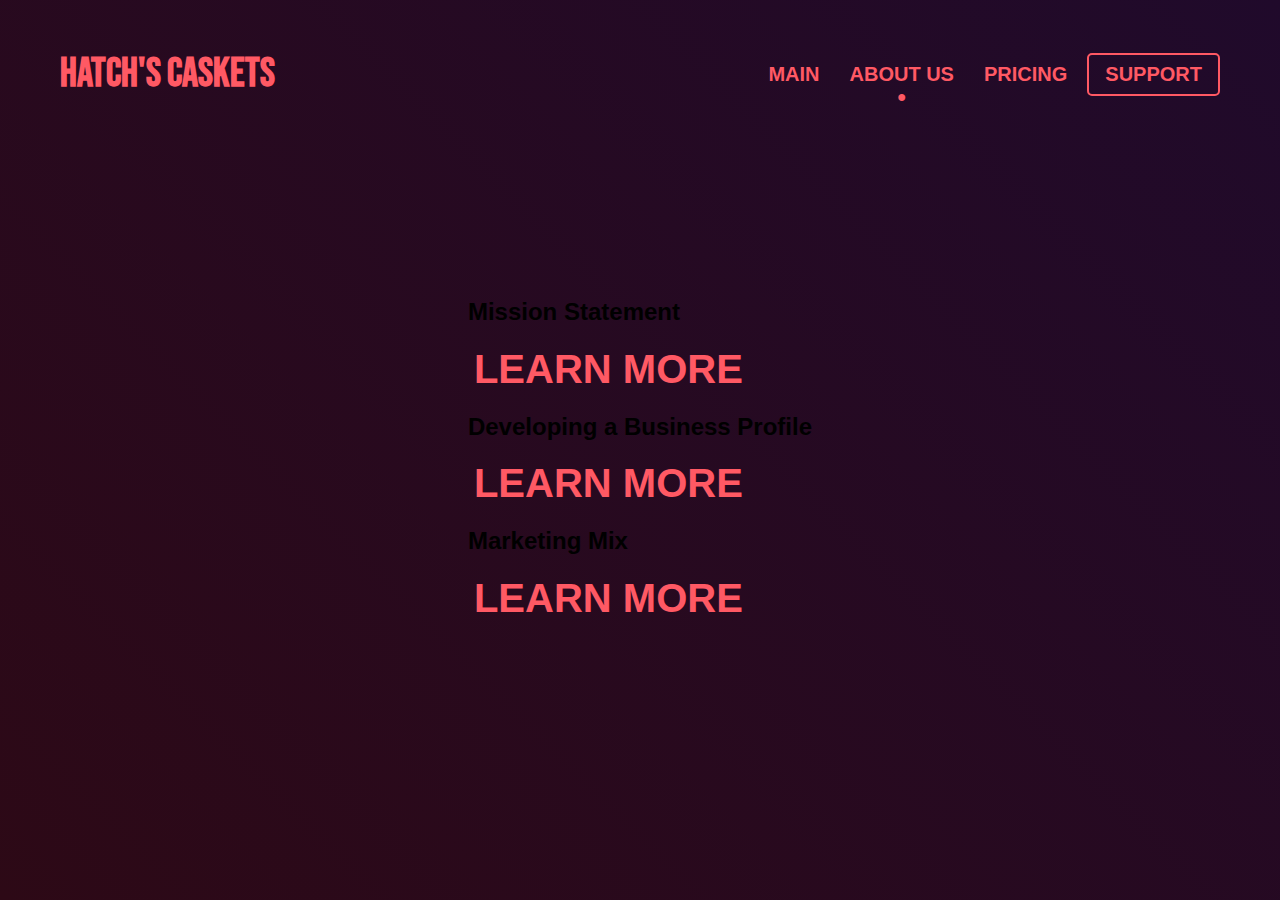
==== aboutus.html @ f58c47a7 "Update aboutus.html" ====
<!DOCTYPE html>
<html lang="en">
<head>
    <meta charset="UTF-8">
    <meta name="viewport" content="width=device-width, initial-scale=1.0">
    <title>About Us - Hatch's Caskets</title>
    <link href="https://fonts.googleapis.com/css2?family=Bebas+Neue&display=swap" rel="stylesheet">
    <link rel="stylesheet" href="CSS/styles.css">
</head>
<body>
    <header id="header">
        <h1>Hatch's Caskets</h1>
        <nav id="navMenu">
            <a href="index.html" class="navButton">Main</a>
            <a href="aboutus.html" class="navButton active">About Us</a>
            <a href="pricing.html" class="navButton">Pricing</a>
            <a href="support.html" class="navButton">Support</a>
        </nav>
    </header>
    
    <main>
        <div class="box-container">
            <div class="info-box">
                <h2>Mission Statement</h2>
                <button class="info-button">Learn More</button>
            </div>
            <div class="info-box">
                <h2>Developing a Business Profile</h2>
                <button class="info-button">Learn More</button>
            </div>
            <div class="info-box">
                <h2>Marketing Mix</h2>
                <button class="info-button">Learn More</button>
            </div>
        </div>
    </main>

    <script>
        // Active button set without opacity changes
        window.onload = function() {
            const currentLocation = window.location.pathname.split("/").pop();
            const navButtons = document.querySelectorAll('.navButton');
            navButtons.forEach(button => {
                if (button.getAttribute('href') === currentLocation) {
                    button.classList.add('active');
                }
            });
        };
    </script>
</body>
</html>
---- CSS/styles.css ----
/* Ensure body layout */
body {
    margin: 0;
    height: 100vh;
    display: flex;
    justify-content: center;
    align-items: center;
    background: linear-gradient(45deg, #2d0916, #200a2b);
    font-family: Arial, sans-serif;
}

/* Header styling */
header {
    display: flex;
    justify-content: space-between;
    align-items: center;
    width: 100%;
    max-width: 1200px;
    padding: 0 20px; /* Reduced padding to move the nav bar closer to the edge */
    box-sizing: border-box;
    opacity: 1; /* Ensure header is visible */
    transition: opacity 1s;
    position: absolute;
    top: 50px;
}

h1 {
    margin: 0;
    color: #ff5964;
    font-size: 2.5rem; /* Updated title size */
    font-family: 'Bebas Neue', sans-serif;
}

/* Navigation styles */
nav {
    display: flex;
    gap: 10px;
}

.navButton {
    font-size: 20px;
    color: #ff5964;
    font-weight: bold;
    background: none;
    border: none;
    cursor: pointer;
    text-transform: uppercase;
    position: relative;
    text-decoration: none;
    padding: 10px;
    transition: color 0.3s;
}

.navButton:hover {
    color: #ffcccb;
}

.navButton.active::after {
    content: '•';
    position: absolute;
    bottom: -15px; /* Lower the dot by 10px */
    left: 50%;
    transform: translateX(-50%);
    font-size: 24px;
    color: #ff5964;
}

/* For the "Support" button, drop the dot by another 10px */
.navButton.active:last-child::after {
    bottom: -30px; /* Additional 10px drop */
}

/* Specific style for the "Support" button */
.navButton:last-child {
    border: 2px solid #ff5964;
    border-radius: 5px;
    padding: 8px 16px;
    background: none;
}

/* Button styles */
button {
    font-size: 40px;
    color: #ff5964;
    font-weight: bold;
    background: none;
    border: none;
    cursor: pointer;
    transition: opacity 1s, transform 0.3s;
    outline: none;
    text-transform: uppercase;
}

button:hover {
    opacity: 0.8;
    transform: scale(1.1);
}

/* Centered horizontally (x-axis) */
.centered-x {
    display: flex;
    justify-content: center;
    margin: 20px 0; /* Add some margin for spacing */
}

.placeholder-image {
    max-width: 100%;
    height: auto;
    max-height: 500px; /* Limit image height if needed */
}

/* Image container styles */
.image-container {
    margin-top: 20px; /* Adjust as needed to position the image below the title */
    padding-left: 50px; /* Add padding to the left for equal distance */
}

/* Center content container with equal spacing */
.content-container {
    display: flex;
    justify-content: center; /* Center horizontally */
    align-items: center; /* Center vertically */
    width: 80%; /* Adjust as needed */
    max-width: 1200px; /* Limit maximum width */
    margin: 0 auto; /* Center the content container */
    opacity: 1; /* Ensure content is visible */
    transition: opacity 0.3s ease-in-out; /* Animation for content switching */
    padding: 20px; /* Add some padding if needed */
    box-sizing: border-box; /* Include padding and border in the element’s total width and height */
}


/* Image container styles */
.image-container {
    flex: 1; /* Allow flexible width */
    display: flex;
    justify-content: center; /* Center image horizontally */
    align-items: center; /* Center image vertically */
}

/* Dots styling */
.dots {
    position: fixed;
    bottom: 20px;
    left: 50%;
    transform: translateX(-50%);
    display: flex;
    gap: 10px;
}

.dot {
    width: 12px;
    height: 12px;
    background: #ff5964;
    border-radius: 50%;
    cursor: pointer;
    transition: background 0.3s, transform 0.3s;
}

.dot.active {
    background: #ffcccb;
    transform: scale(1.2);
}


.dot:hover {
    background: #ffcccb;
}

/* Ensure placeholder text and image are properly sized */
.placeholder-text {
    flex: 1; /* Allow flexible width */
    display: flex;
    flex-direction: column; /* Stack text vertically */
    justify-content: center; /* Center text vertically */
    align-items: flex-start; /* Align text to the left of its container */
    max-width: 60%; /* Adjust to prevent text from filling the whole width */
}

.placeholder-text h2 {
    color: #ffffff; /* White text */
    font-size: 2.5rem; /* Bigger text for the heading */
    text-align: left; /* Align text to the left */
    margin: 0; /* Remove default margin */
    padding-bottom: 10px; /* Space between heading and paragraph */
}

.placeholder-text p {
    color: #ffffff; /* White text color */
    font-size: 1.2rem; /* Adjust as needed */
    text-align: left; /* Align text to the left */
    margin: 0;
}

/* Rotating circle */
.rotating-circle {
    position: fixed;
    bottom: 20px;
    left: 20px;
    width: 100px;
    height: 100px;
    background-color: #ff5964;
    border-radius: 50%;
    display: flex;
    justify-content: center;
    align-items: center;
    color: #ffffff;
    font-size: 1.2rem;
    font-weight: bold;
    text-align: center;
    cursor: pointer;
    transition: transform 0.3s;
    animation: rotate 3s linear infinite; /* Add animation */
}

.rotating-circle:hover {
    transform: scale(1.1); /* Slightly enlarge on hover */
}

/* Rotation animation */
@keyframes rotate {
    0% {
        transform: rotate(0deg);
    }
    100% {
        transform: rotate(360deg);
    }
}
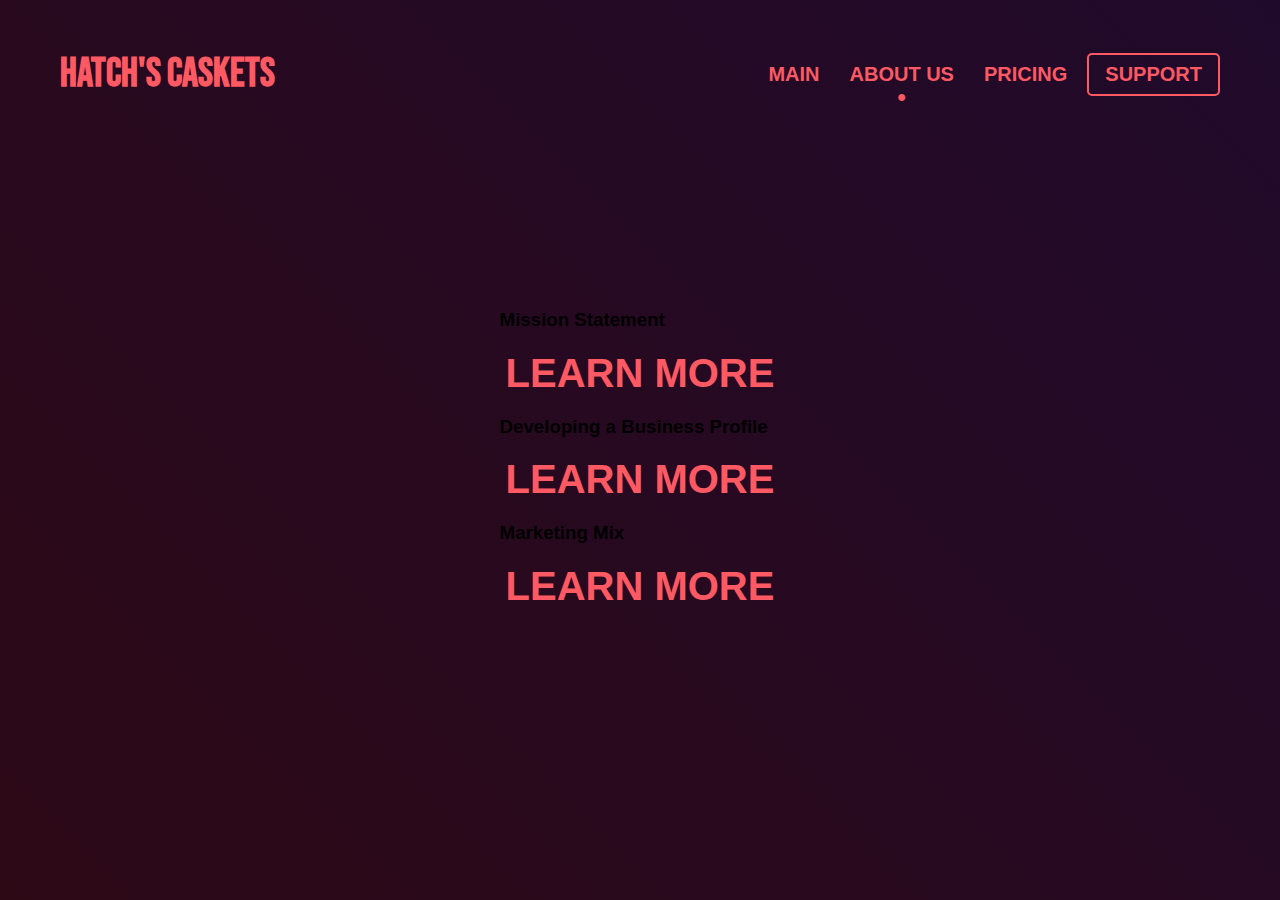
==== commit de5e3a4a: "Update aboutus.html" ====
--- a/aboutus.html
+++ b/aboutus.html
@@ -3,7 +3,7 @@
 <head>
     <meta charset="UTF-8">
     <meta name="viewport" content="width=device-width, initial-scale=1.0">
-    <title>About Us - Hatch's Caskets</title>
+    <title>Main - Hatch's Caskets</title>
     <link href="https://fonts.googleapis.com/css2?family=Bebas+Neue&display=swap" rel="stylesheet">
     <link rel="stylesheet" href="CSS/styles.css">
 </head>
@@ -19,18 +19,23 @@
     </header>
     
     <main>
-        <div class="box-container">
-            <div class="info-box">
-                <h2>Mission Statement</h2>
-                <button class="info-button">Learn More</button>
+        <div class="rectangles-container">
+            <!-- Rectangle 1 -->
+            <div class="rectangle">
+                <h3>Mission Statement</h3>
+                <button class="learn-more">Learn More</button>
             </div>
-            <div class="info-box">
-                <h2>Developing a Business Profile</h2>
-                <button class="info-button">Learn More</button>
+
+            <!-- Rectangle 2 -->
+            <div class="rectangle">
+                <h3>Developing a Business Profile</h3>
+                <button class="learn-more">Learn More</button>
             </div>
-            <div class="info-box">
-                <h2>Marketing Mix</h2>
-                <button class="info-button">Learn More</button>
+
+            <!-- Rectangle 3 -->
+            <div class="rectangle">
+                <h3>Marketing Mix</h3>
+                <button class="learn-more">Learn More</button>
             </div>
         </div>
     </main>
--- a/CSS/styles.css
+++ b/CSS/styles.css
@@ -226,3 +226,51 @@
         transform: rotate(360deg);
     }
 }
+
+/* Box container */
+.box-container {
+    display: flex;
+    flex-direction: column;
+    align-items: center;
+    gap: 20px; /* Space between boxes */
+    margin-top: 50px; /* Adjust margin from header */
+}
+
+/* Individual boxes */
+.info-box {
+    width: 300px; /* Box width */
+    height: 500px; /* Box height (taller than wide) */
+    background-color: #2d0916; /* Background color */
+    border: 2px solid #ff5964; /* Border styling */
+    display: flex;
+    flex-direction: column;
+    justify-content: space-between;
+    align-items: center;
+    padding: 20px;
+    box-shadow: 0 4px 10px rgba(0, 0, 0, 0.5); /* Optional shadow for depth */
+}
+
+/* Headings inside boxes */
+.info-box h2 {
+    color: #ffffff;
+    font-size: 1.8rem;
+    text-align: center;
+    margin: 0;
+}
+
+/* Button inside boxes */
+.info-button {
+    background-color: #ff5964;
+    color: #ffffff;
+    padding: 10px 20px;
+    font-weight: bold;
+    border: none;
+    border-radius: 5px;
+    cursor: pointer;
+    transition: background-color 0.3s ease;
+}
+
+.info-button:hover {
+    background-color: #ffcccb;
+}
+
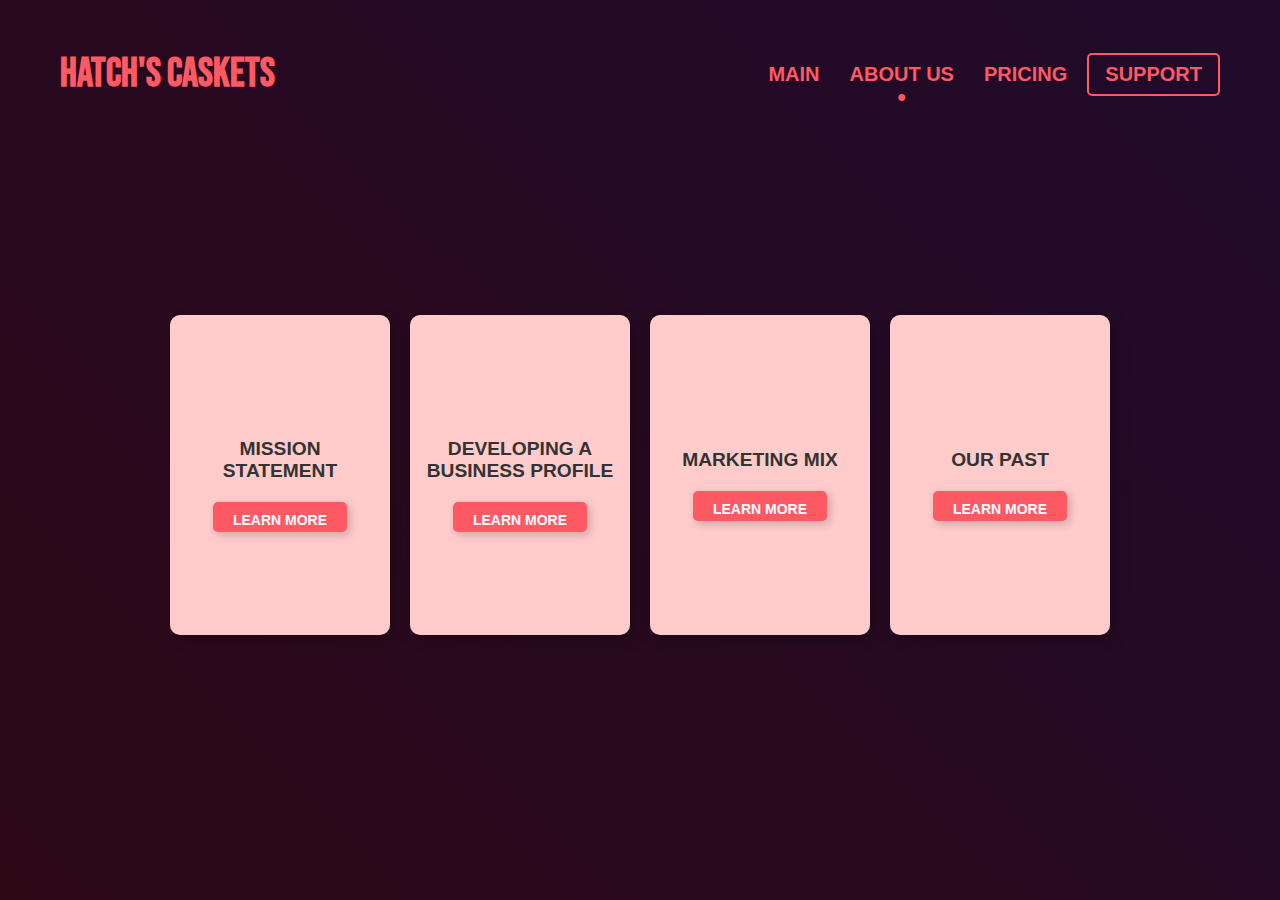
==== commit a3811705: "Update aboutus.html" ====
--- a/aboutus.html
+++ b/aboutus.html
@@ -20,25 +20,26 @@
     
     <main>
         <div class="rectangles-container">
-            <!-- Rectangle 1 -->
             <div class="rectangle">
                 <h3>Mission Statement</h3>
                 <button class="learn-more">Learn More</button>
             </div>
-
-            <!-- Rectangle 2 -->
             <div class="rectangle">
                 <h3>Developing a Business Profile</h3>
                 <button class="learn-more">Learn More</button>
             </div>
-
-            <!-- Rectangle 3 -->
             <div class="rectangle">
                 <h3>Marketing Mix</h3>
                 <button class="learn-more">Learn More</button>
             </div>
+            <!-- New "Our Past" rectangle -->
+            <div class="rectangle">
+                <h3>Our Past</h3>
+                <button class="learn-more">Learn More</button>
+            </div>
         </div>
     </main>
+
 
     <script>
         // Active button set without opacity changes
--- a/CSS/styles.css
+++ b/CSS/styles.css
@@ -227,50 +227,59 @@
     }
 }
 
-/* Box container */
-.box-container {
+/* Style for the rectangles with 3D and shadow effects */
+.rectangles-container {
+    display: flex;
+    justify-content: center; /* Center the rectangles horizontally */
+    gap: 20px; /* Space between rectangles */
+    margin-top: 50px; /* Space from the top */
+}
+
+.rectangle {
+    background-color: #ffcccb;
+    width: 200px;
+    height: 300px;
     display: flex;
     flex-direction: column;
-    align-items: center;
-    gap: 20px; /* Space between boxes */
-    margin-top: 50px; /* Adjust margin from header */
-}
-
-/* Individual boxes */
-.info-box {
-    width: 300px; /* Box width */
-    height: 500px; /* Box height (taller than wide) */
-    background-color: #2d0916; /* Background color */
-    border: 2px solid #ff5964; /* Border styling */
-    display: flex;
-    flex-direction: column;
-    justify-content: space-between;
-    align-items: center;
-    padding: 20px;
-    box-shadow: 0 4px 10px rgba(0, 0, 0, 0.5); /* Optional shadow for depth */
-}
-
-/* Headings inside boxes */
-.info-box h2 {
-    color: #ffffff;
-    font-size: 1.8rem;
+    justify-content: center;
+    align-items: center;
+    border-radius: 10px;
+    padding: 10px;
     text-align: center;
-    margin: 0;
-}
-
-/* Button inside boxes */
-.info-button {
+    box-shadow: 5px 5px 15px rgba(0, 0, 0, 0.2); /* 3D shadow effect */
+    transition: transform 0.3s ease, box-shadow 0.3s ease; /* Animation for hover effect */
+}
+
+.rectangle:hover {
+    transform: translateY(-10px); /* Lift up on hover for 3D effect */
+    box-shadow: 10px 10px 25px rgba(0, 0, 0, 0.3); /* More shadow on hover */
+}
+
+.rectangle h3 {
+    margin-bottom: 20px;
+    text-transform: uppercase; /* Text style */
+    font-size: 1.2rem;
+    color: #333;
+}
+
+/* Learn more button with 3D and shadow effects */
+.learn-more {
+    padding: 10px 20px;
     background-color: #ff5964;
-    color: #ffffff;
-    padding: 10px 20px;
-    font-weight: bold;
+    color: white;
     border: none;
     border-radius: 5px;
     cursor: pointer;
-    transition: background-color 0.3s ease;
-}
-
-.info-button:hover {
-    background-color: #ffcccb;
-}
-
+    font-size: 14px;
+    height: 30px; /* Reduced height by half */
+    box-shadow: 3px 3px 10px rgba(0, 0, 0, 0.2); /* Button shadow */
+    transition: transform 0.3s ease, box-shadow 0.3s ease; /* Animation for hover */
+}
+
+.learn-more:hover {
+    transform: translateY(-5px); /* Lift up on hover */
+    background-color: #ff7f84;
+    box-shadow: 5px 5px 15px rgba(0, 0, 0, 0.3); /* Deeper shadow on hover */
+}
+
+
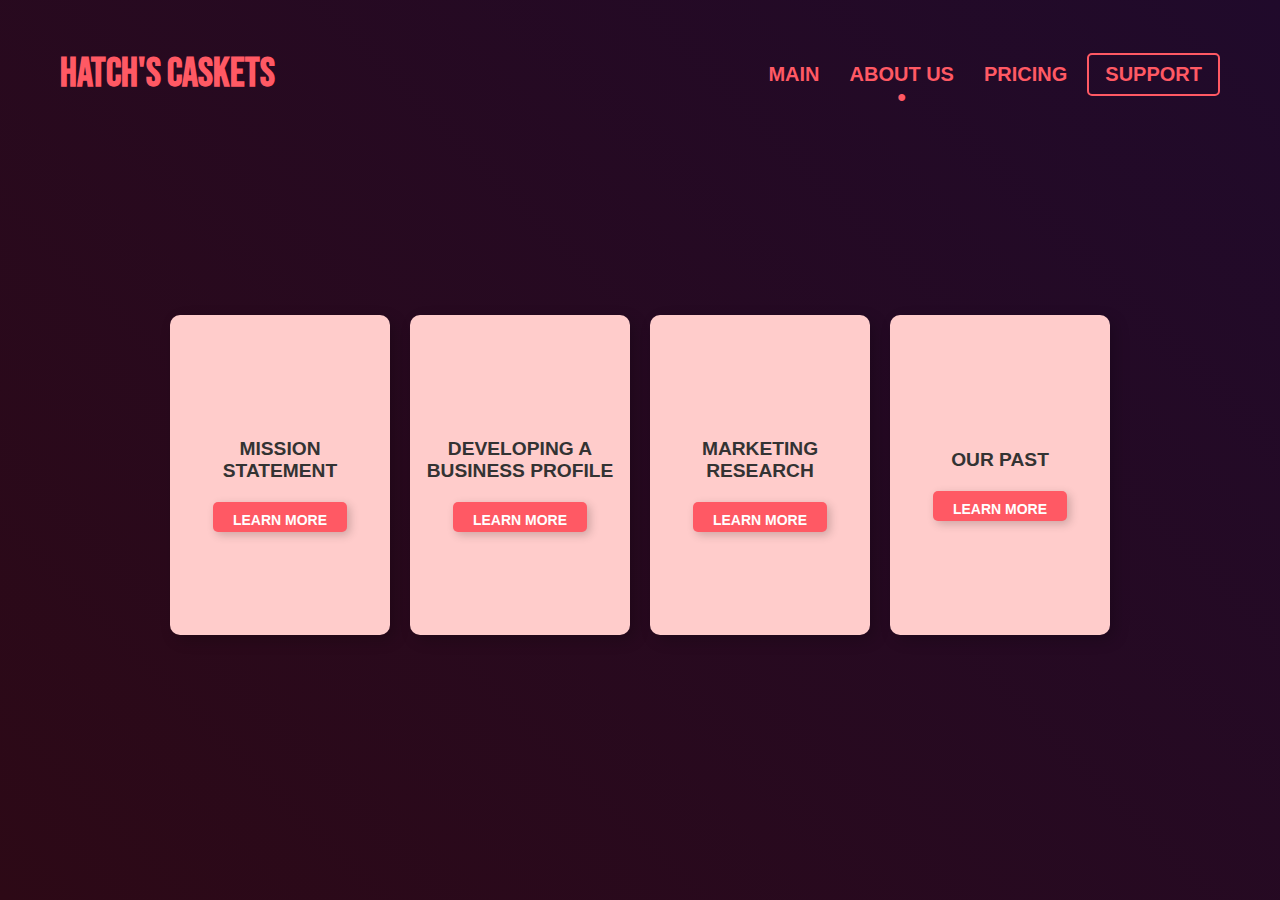
==== commit 5c52efa1: "Update aboutus.html" ====
--- a/aboutus.html
+++ b/aboutus.html
@@ -22,20 +22,28 @@
         <div class="rectangles-container">
             <div class="rectangle">
                 <h3>Mission Statement</h3>
-                <button class="learn-more">Learn More</button>
+                <a href="missionstatement.html">
+                    <button class="learn-more">Learn More</button>
+                </a>            
             </div>
             <div class="rectangle">
                 <h3>Developing a Business Profile</h3>
-                <button class="learn-more">Learn More</button>
+                <a href="businessprofile.html">
+                    <button class="learn-more">Learn More</button>
+                </a>            
             </div>
             <div class="rectangle">
-                <h3>Marketing Mix</h3>
-                <button class="learn-more">Learn More</button>
+                <h3>Marketing Research</h3>
+                <a href="marketingresearch.html">
+                    <button class="learn-more">Learn More</button>
+                </a>            
             </div>
             <!-- New "Our Past" rectangle -->
             <div class="rectangle">
                 <h3>Our Past</h3>
-                <button class="learn-more">Learn More</button>
+                <a href="ourpast.html">
+                    <button class="learn-more">Learn More</button>
+                </a>            
             </div>
         </div>
     </main>
--- a/CSS/styles.css
+++ b/CSS/styles.css
@@ -282,4 +282,85 @@
     box-shadow: 5px 5px 15px rgba(0, 0, 0, 0.3); /* Deeper shadow on hover */
 }
 
-
+/* Container for the support rectangle */
+.support-container {
+    display: flex;
+    justify-content: center;
+    margin: 40px 0; /* Added top and bottom margin to move the rectangle down */
+}
+
+.support-rectangle {
+    background-color: #ffcccb;
+    width: 800px; /* Reduced width */
+    max-width: 100%; /* Ensure it fits within the viewport width */
+    height: 400px; /* Adjust height if needed */
+    padding: 20px;
+    border-radius: 10px;
+    box-shadow: 0 4px 8px rgba(0, 0, 0, 0.2);
+    box-sizing: border-box; /* Include padding and border in element’s total width and height */
+}
+
+.support-rectangle h2 {
+    margin-bottom: 20px;
+    text-align: center;
+}
+
+.form-group {
+    margin-bottom: 15px;
+}
+
+.form-group label {
+    display: block;
+    margin-bottom: 5px;
+}
+
+.form-group input, 
+.form-group textarea {
+    width: 100%;
+    padding: 10px;
+    border: 1px solid #ddd;
+    border-radius: 5px;
+}
+
+.form-group textarea {
+    height: 100px; /* Adjust height as needed */
+}
+
+.submit-button {
+    display: block;
+    width: 100%;
+    padding: 10px;
+    background-color: #ff5964;
+    color: white;
+    border: none;
+    border-radius: 5px;
+    cursor: pointer;
+    font-size: 16px;
+    transition: background-color 0.3s, transform 0.3s; /* Added transition for smoother hover effect */
+}
+
+.submit-button:hover {
+    background-color: #ff7f84;
+    transform: scale(1.02); /* Slightly scale up on hover */
+}
+
+/* Mission statement styling */
+.mission-statement {
+    text-align: center; /* Ensure all text inside this block is centered */
+    color: white; /* Set text color to white */
+    max-width: 800px; /* Set max width */
+    margin: 0 auto; /* Center the block element */
+    line-height: 1.5; /* Make the text more readable */
+    padding: 20px; /* Add padding */
+    font-size: 1.2rem; /* Adjust font size as needed */
+}
+
+.mission-statement h1 {
+    text-align: center; /* Ensure the heading itself is centered */
+    font-size: 2rem; /* Adjust font size for the heading */
+    margin-bottom: 20px; /* Add spacing below the heading */
+    color: white; /* Make sure it's white */
+}
+
+
+
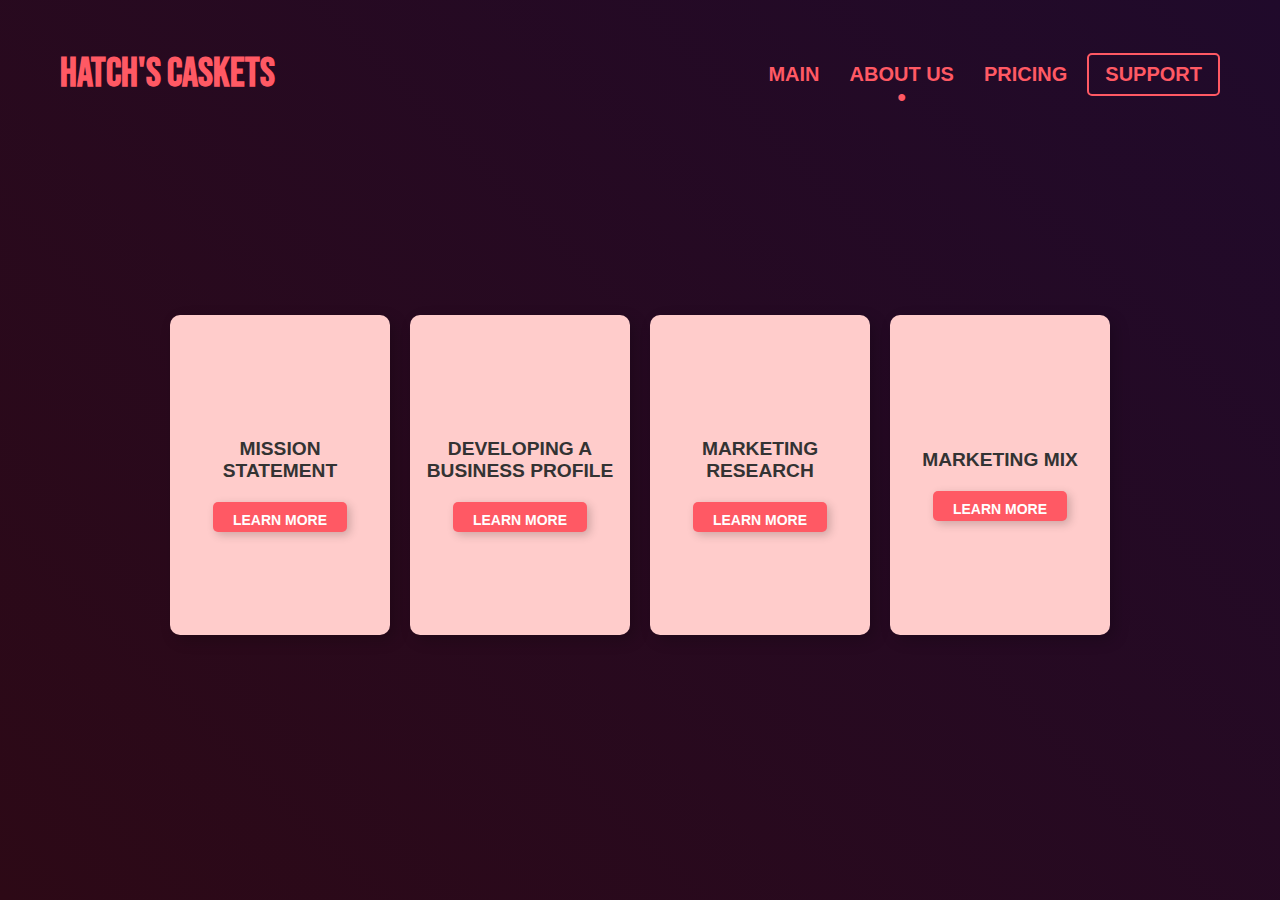
==== commit 69f1aed9: "Update aboutus.html" ====
--- a/aboutus.html
+++ b/aboutus.html
@@ -40,8 +40,8 @@
             </div>
             <!-- New "Our Past" rectangle -->
             <div class="rectangle">
-                <h3>Our Past</h3>
-                <a href="ourpast.html">
+                <h3>Marketing Mix</h3>
+                <a href="marketingmix.html">
                     <button class="learn-more">Learn More</button>
                 </a>            
             </div>
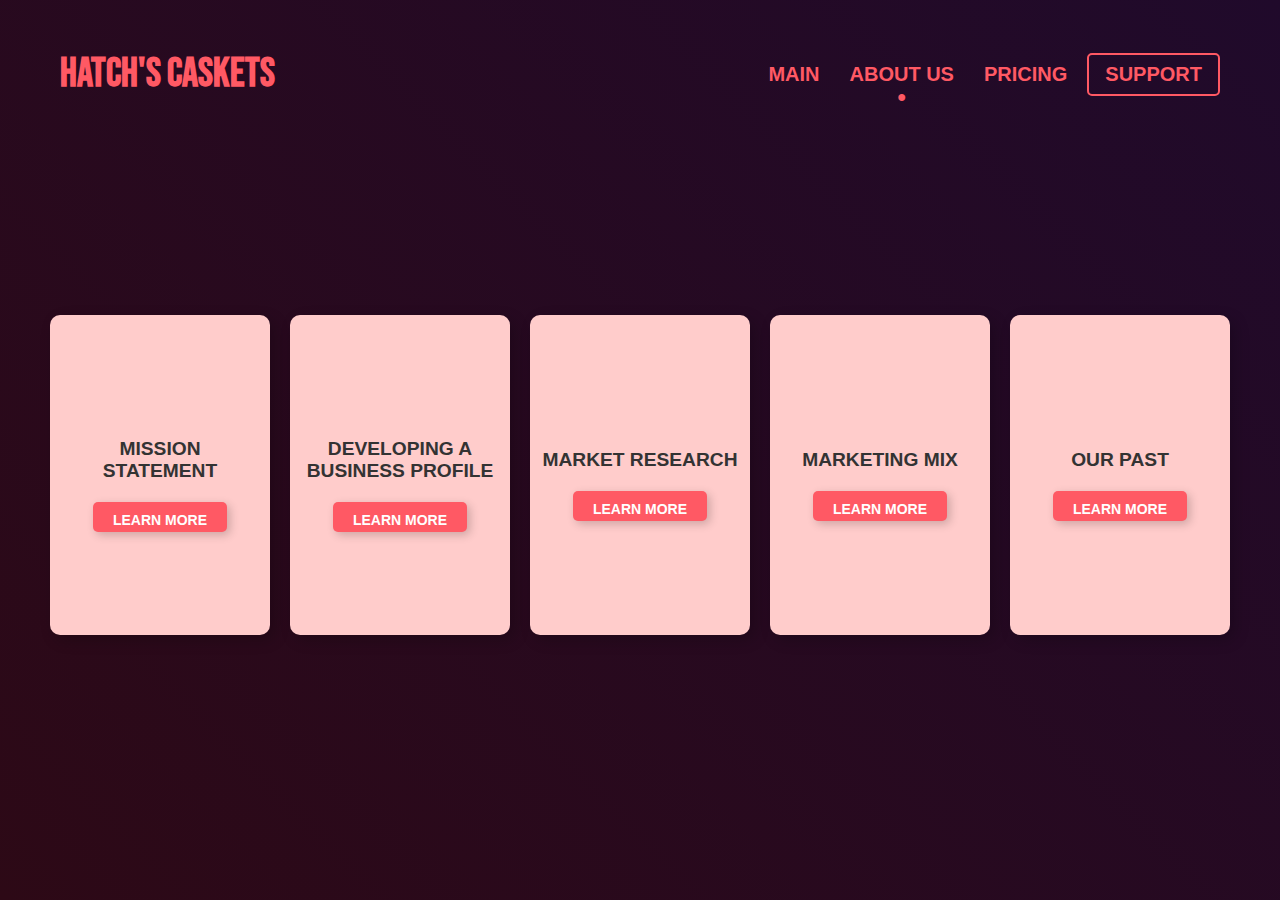
==== commit 920fb8e4: "Update aboutus.html" ====
--- a/aboutus.html
+++ b/aboutus.html
@@ -33,7 +33,7 @@
                 </a>            
             </div>
             <div class="rectangle">
-                <h3>Marketing Research</h3>
+                <h3>Market Research</h3>
                 <a href="marketingresearch.html">
                     <button class="learn-more">Learn More</button>
                 </a>            
@@ -42,6 +42,13 @@
             <div class="rectangle">
                 <h3>Marketing Mix</h3>
                 <a href="marketingmix.html">
+                    <button class="learn-more">Learn More</button>
+                </a>            
+            </div>
+
+            <div class="rectangle">
+                <h3>Our Past</h3>
+                <a href="ourpast.html">
                     <button class="learn-more">Learn More</button>
                 </a>            
             </div>
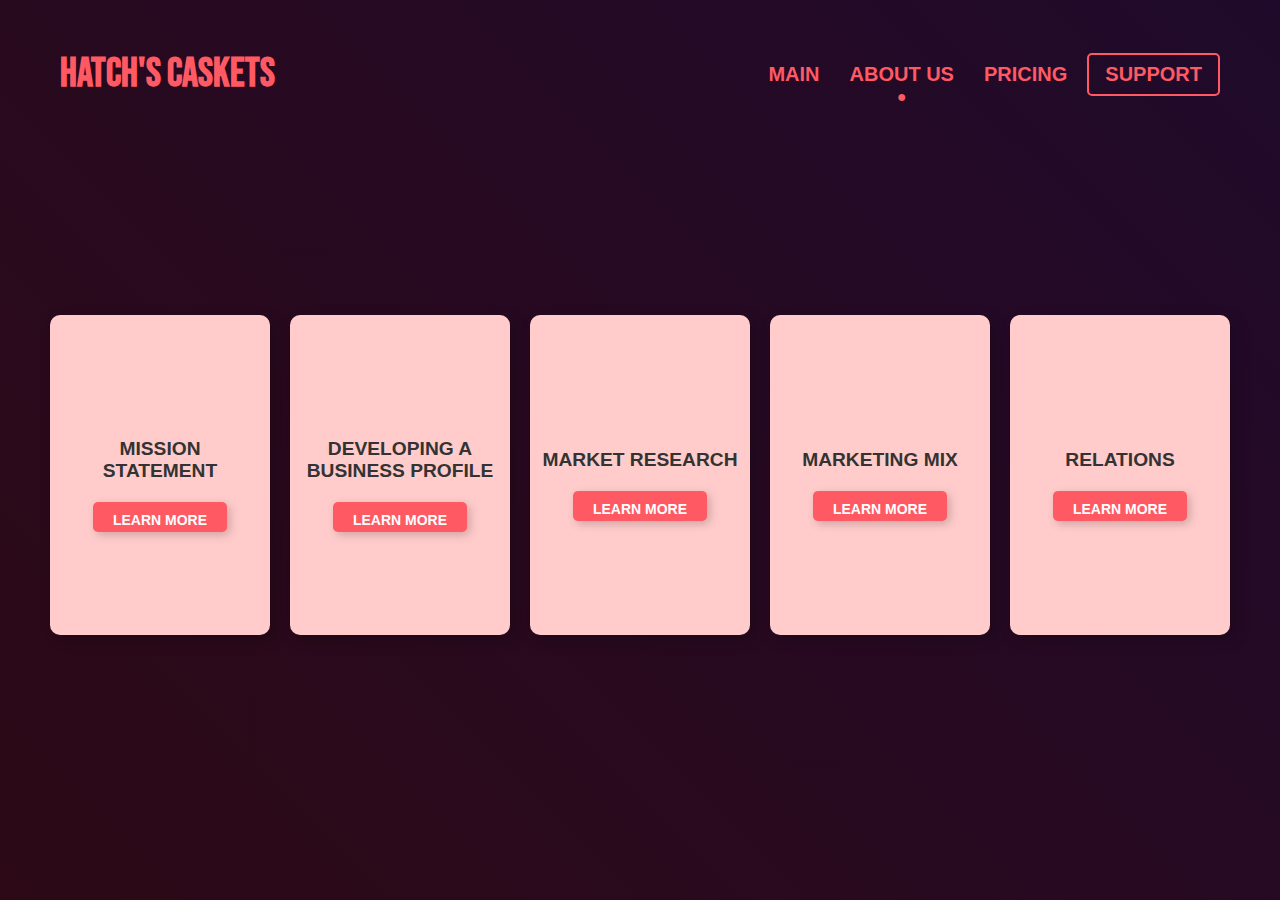
==== commit ad33230f: "Update aboutus.html" ====
--- a/aboutus.html
+++ b/aboutus.html
@@ -3,7 +3,7 @@
 <head>
     <meta charset="UTF-8">
     <meta name="viewport" content="width=device-width, initial-scale=1.0">
-    <title>Main - Hatch's Caskets</title>
+    <title>About Us - Hatch's Caskets</title>
     <link href="https://fonts.googleapis.com/css2?family=Bebas+Neue&display=swap" rel="stylesheet">
     <link rel="stylesheet" href="CSS/styles.css">
 </head>
@@ -47,8 +47,8 @@
             </div>
 
             <div class="rectangle">
-                <h3>Our Past</h3>
-                <a href="ourpast.html">
+                <h3>Relations</h3>
+                <a href="relations.html">
                     <button class="learn-more">Learn More</button>
                 </a>            
             </div>
